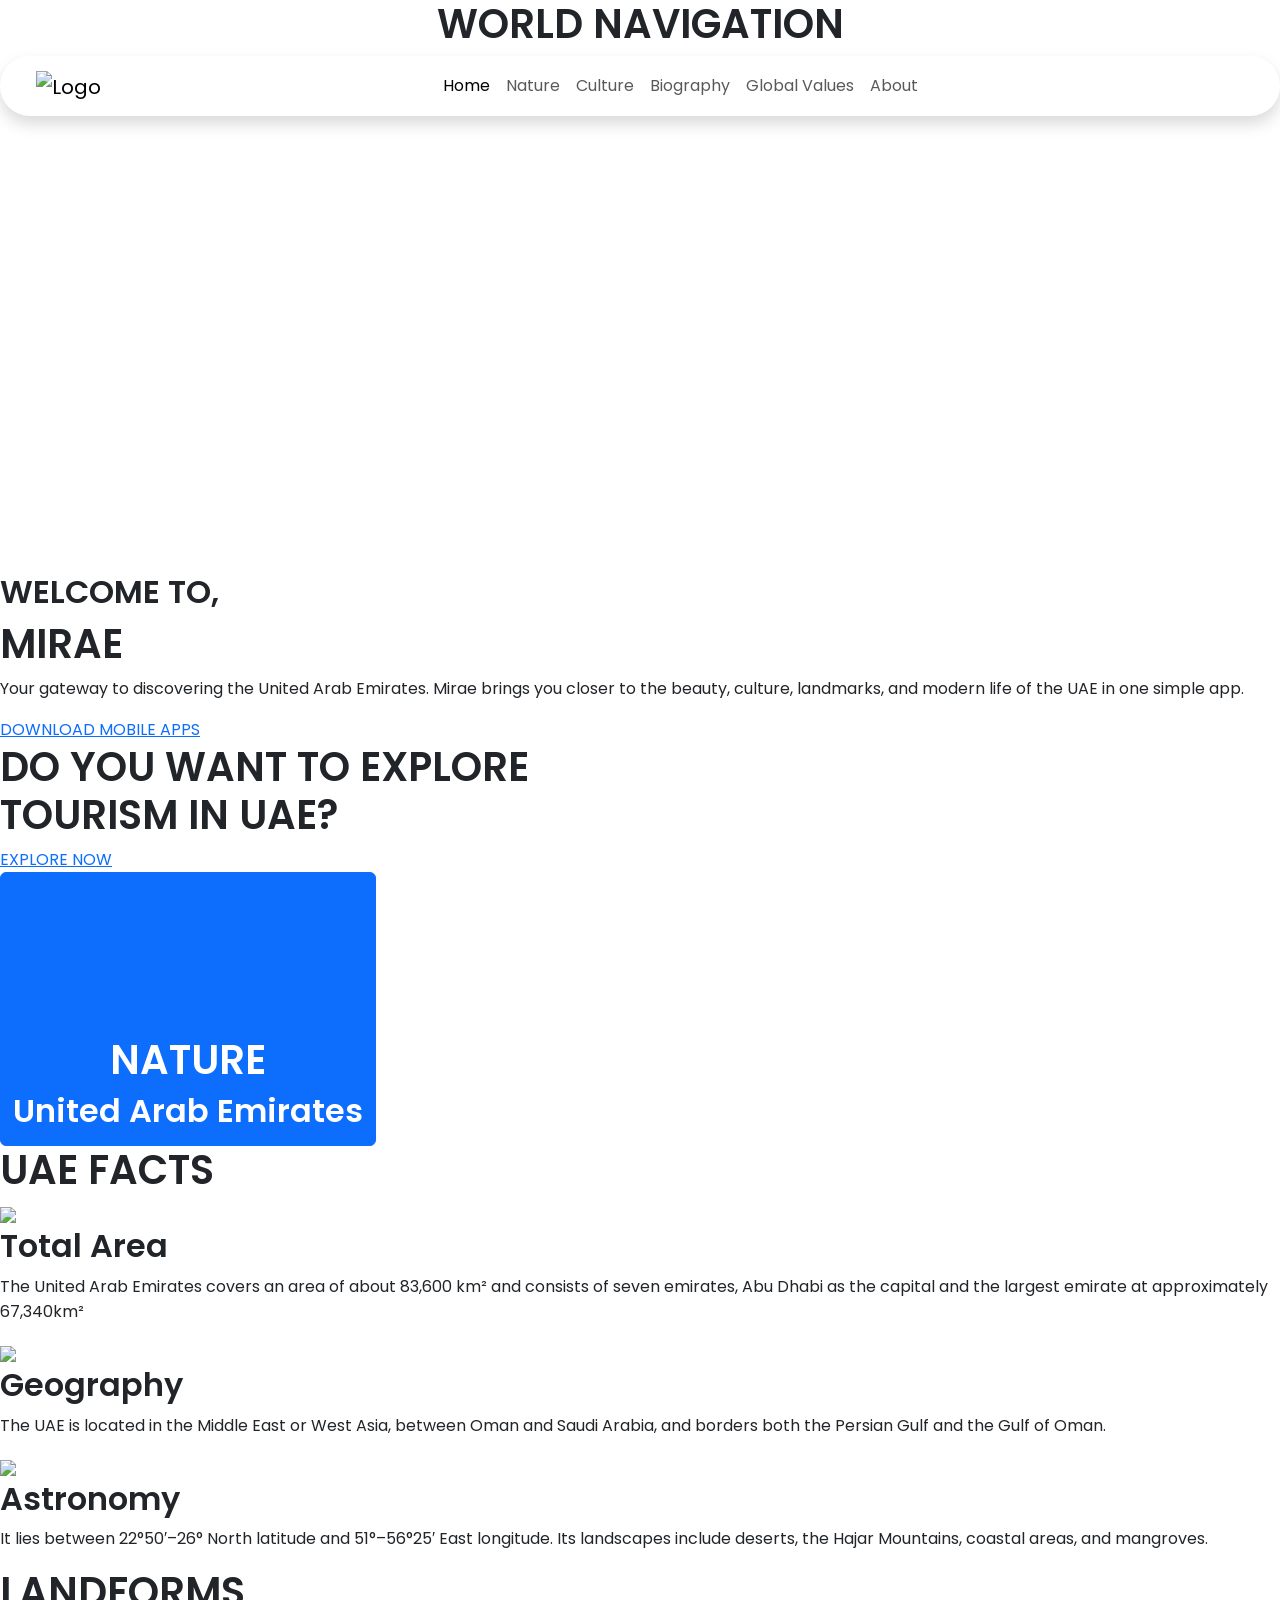
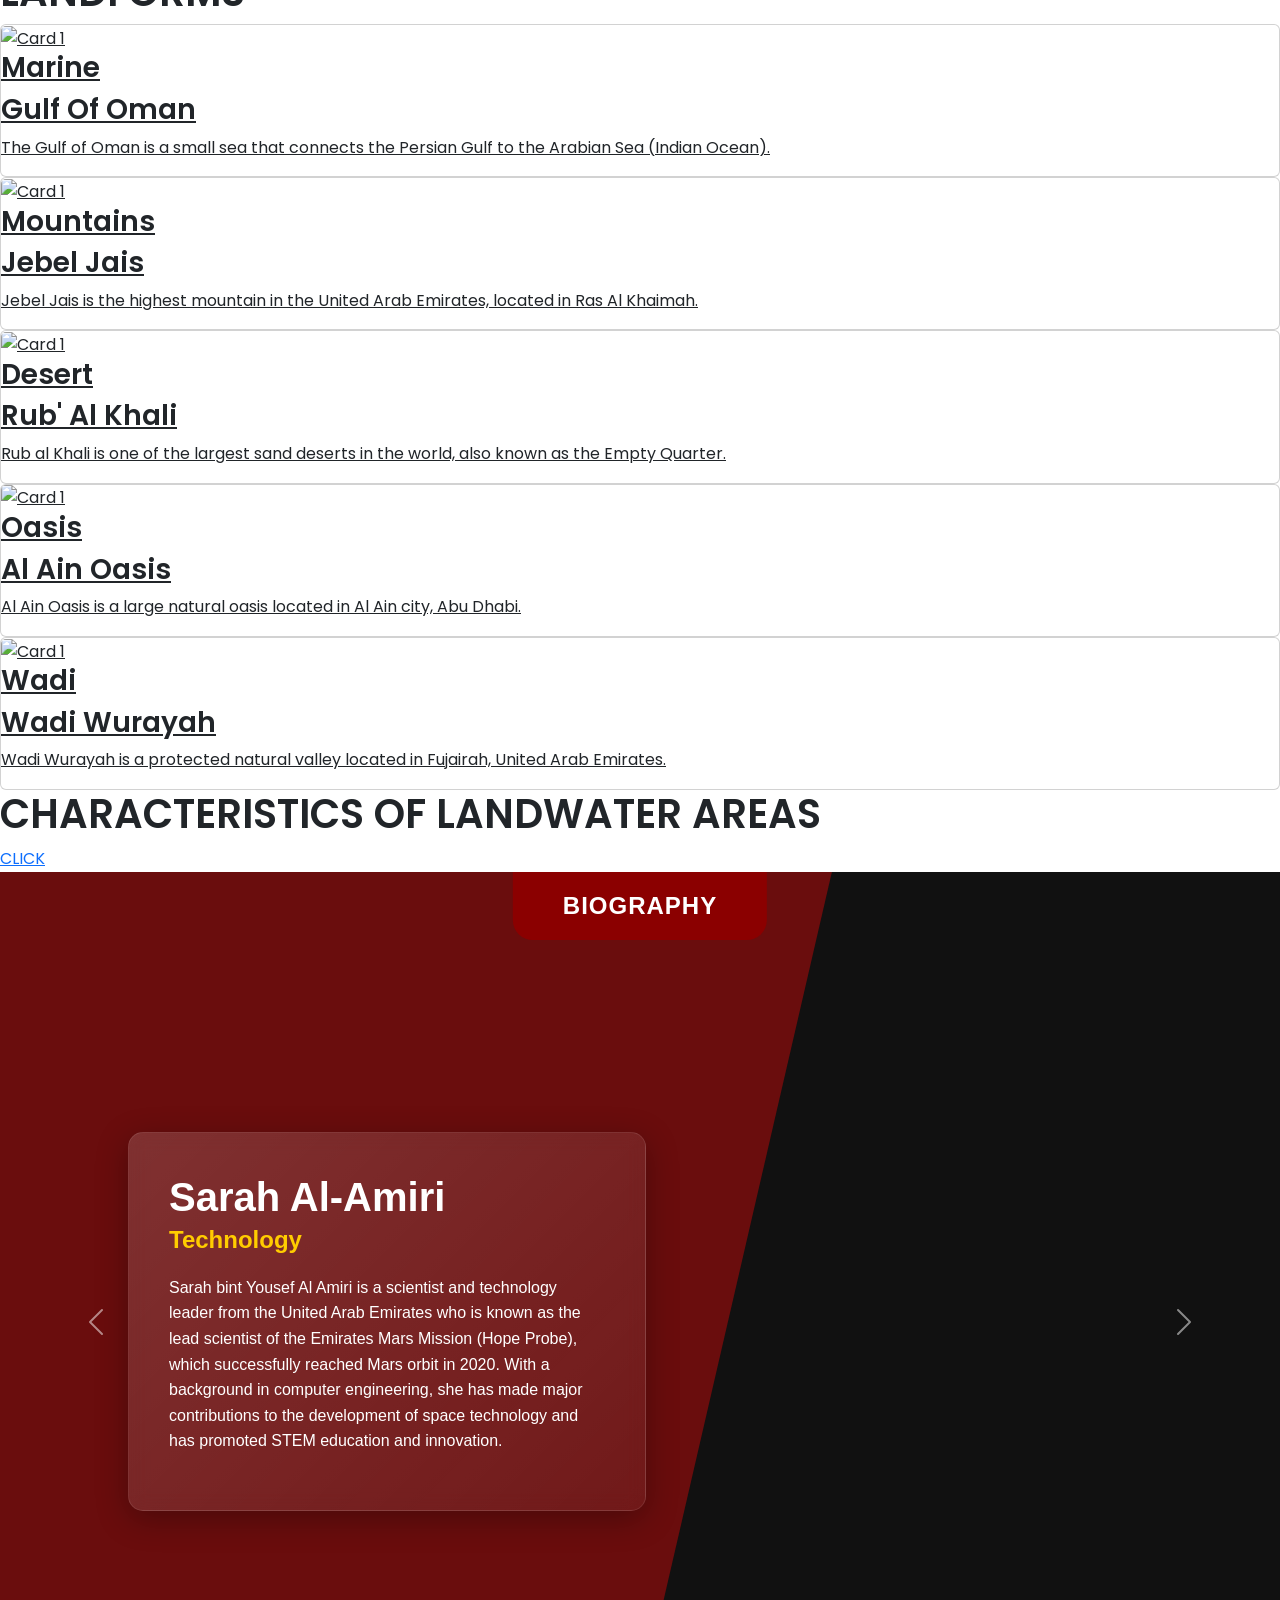
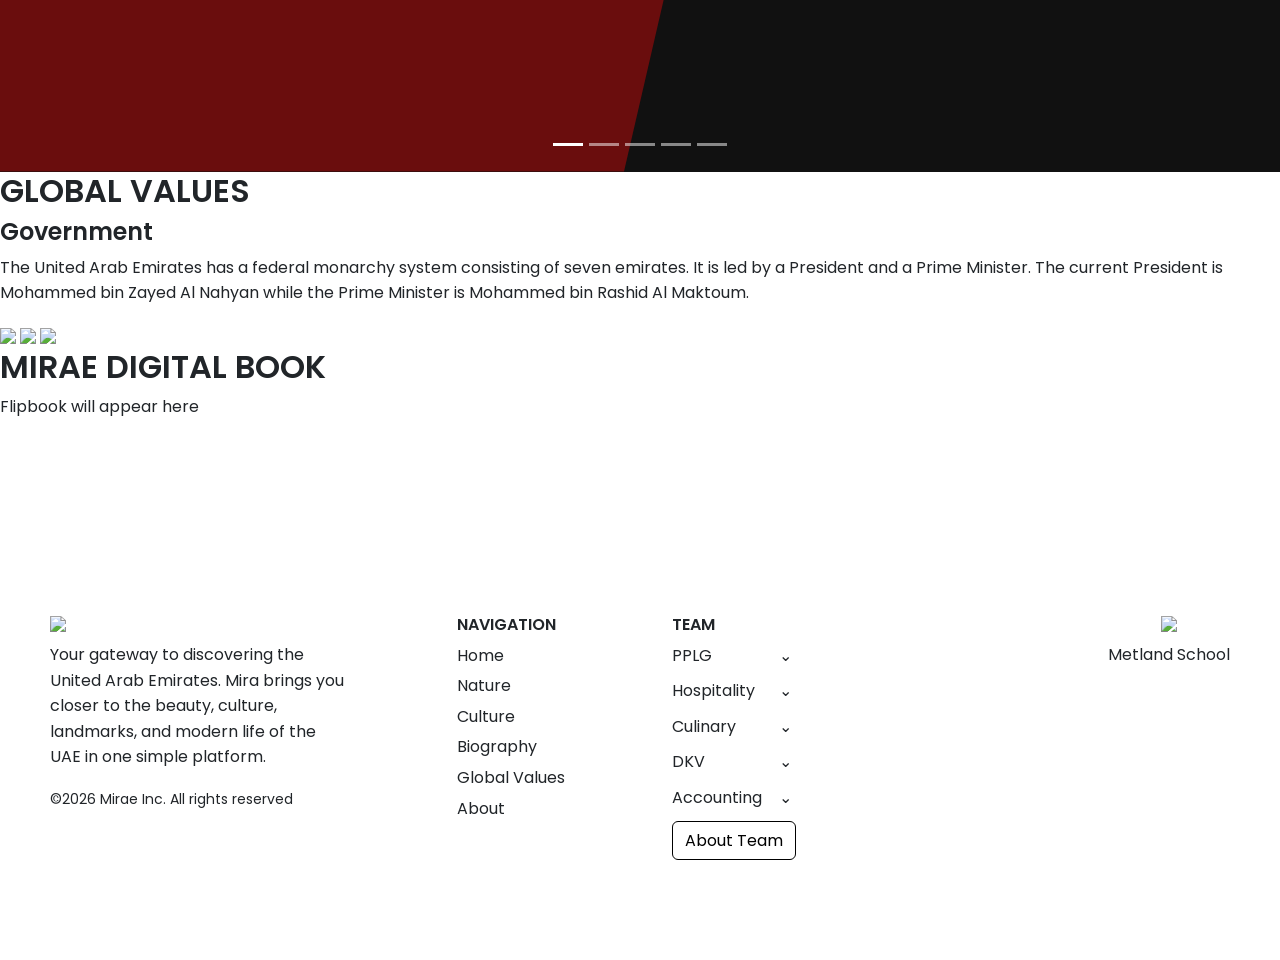
==== index.html @ c362e7eb "First Commit" ====
<!DOCTYPE html>
<html lang="en">

<head>
  <meta charset="UTF-8">
  <title>MIRAE - HOME</title>
  <meta name="viewport" content="width=device-width, initial-scale=1.0">

  <link href="https://cdn.jsdelivr.net/npm/bootstrap@5.3.8/dist/css/bootstrap.min.css" rel="stylesheet">
  <link rel="stylesheet" href="/PROJEKPARWIS/assets/css/style.css">
  <link
    href="https://fonts.googleapis.com/css2?family=Berkshire+Swash&family=Poppins:wght@300;400;500;600;700&display=swap"
    rel="stylesheet">
</head>
<style>
  body {
    font-family: 'Poppins', sans-serif;
    font-weight: 400;
    font-size: 16px;
    line-height: 1.6;
    margin: 0;
    padding: 0;
  }

  h1,
  h2,
  h3,
  h4,
  h5,
  h6 {
    font-weight: 600;
  }

  p {
    font-weight: 400;
  }

  .biography-section {
    width: 100%;
    height: 100vh;
    min-height: 600px;
    position: relative;
    background-color: #111;
    overflow: hidden;
    font-family: sans-serif;
  }

  #bioCarousel,
  .carousel-inner,
  .carousel-item {
    height: 100%;
  }

  .bio-image-wrapper {
    position: absolute;
    top: 0;
    right: 0;
    width: 60%;
    height: 100%;
    z-index: 1;
  }

  .bio-image-wrapper img {
    width: 100%;
    height: 100%;
    object-fit: cover;
    object-position: center;
  }

  .bio-red-bg {
    position: absolute;
    top: 0;
    left: 0;
    width: 65%;
    height: 100%;
    background-color: #6a0d0d;
    clip-path: polygon(0 0, 100% 0, 75% 100%, 0% 100%);
    z-index: 3;
  }

  .bio-title {
    position: absolute;
    top: 0;
    left: 50%;
    transform: translateX(-50%);
    background-color: #8b0000;
    color: white;
    padding: 15px 50px;
    font-size: 1.5rem;
    font-weight: 800;
    border-radius: 0 0 20px 20px;
    z-index: 5;
    letter-spacing: 1px;
  }

  .bio-content {
    position: absolute;
    top: 0;
    left: 0;
    width: 100%;
    height: 100%;
    display: flex;
    align-items: center;
    padding-left: 10%;
    z-index: 3;
  }

  .bio-card {
    background: linear-gradient(135deg, rgba(255, 255, 255, 0.15), rgba(255, 255, 255, 0.05));
    backdrop-filter: blur(10px);
    -webkit-backdrop-filter: blur(10px);
    border: 1px solid rgba(255, 255, 255, 0.1);
    padding: 40px;
    border-radius: 15px;
    width: 45%;
    max-width: 600px;
    color: white;
    box-shadow: 0 8px 32px 0 rgba(0, 0, 0, 0.3);
  }

  .bio-card h2 {
    font-size: 2.5rem;
    font-weight: 700;
    margin-bottom: 5px;
  }

  .bio-card h3 {
    color: #ffcc00;
    font-size: 1.5rem;
    font-weight: 600;
    margin-bottom: 20px;
  }

  .bio-card p {
    font-size: 1rem;
    line-height: 1.6;
  }

  .carousel-control-prev,
  .carousel-control-next,
  .carousel-indicators {
    z-index: 10;
  }

  .bio-content {
    pointer-events: none;
  }

  .bio-card {
    pointer-events: auto;
  }

  html {
    scroll-behavior: smooth;
  }

  .footer {
    background-image: url(/PROJEKPARWIS/assets/images/footer_bg.png);
    padding: 180px 50px 100px 50px;
  }

  .footer .footer-container {
    display: flex;
    gap: 50px;
  }

  /* LEFT */

  .footer .footer-left {
    max-width: 300px;
  }

  .footer .logo {
    width: 140px;
    margin-bottom: 10px;
  }

  /* NAV */

  .footer .footer-nav ul {
    list-style: none;
    padding: 0;
  }

  .footer .footer-nav li {
    margin: 5px 0;
    cursor: pointer;
  }

  /* TEAM */

  .footer .dropdown-box {
    margin-bottom: 10px;
  }

  .footer .dropdown-btn {
    display: flex;
    justify-content: space-between;
    align-items: center;
    padding: 0px 0px;
    border-radius: 5px;
    cursor: pointer;
    width: 120px;
  }

  .footer .dropdown-content {
    display: flex;
    flex-direction: column;
    overflow: hidden;
    max-height: 0;
    transition: max-height 0.4s ease;
  }

  .footer .dropdown-content p {
    font-size: 15px;
    margin: 5px 0;
  }

  /* BUTTON */

  .footer .about-btn {
    border: 1px solid black;
    padding: 6px 12px;
    background: white;
    border-radius: 6px;
  }

  /* SCHOOL */

  .footer .school-logo {
    width: 150px;
    height: auto;
    margin-bottom: 10px;
  }
</style>

<body>
  <!-- Hero section -->
  <section class="hero text-center">
    <h1 href="" class="hero-title">WORLD NAVIGATION</h1>
    <!-- Navbar kapsul -->
    <nav class="navbar navbar-expand-lg rounded-pill shadow px-4 py-2 navbar-bg">
      <div class="container-fluid">
        <a class="navbar-brand" href="/PROJEKPARWIS/landing.html">
          <img src="/PROJEKPARWIS/assets/images/logo mirae.png" alt="Logo" width="80">
        </a>

        <button class="navbar-toggler" type="button" data-bs-toggle="collapse" data-bs-target="#navbarNav"
          aria-controls="navbarNav" aria-expanded="false" aria-label="Toggle navigation">
          <span class="navbar-toggler-icon"></span>
        </button>
        <div class="collapse navbar-collapse justify-content-center" id="navbarNav">
          <ul class="navbar-nav">
            <li class="nav-item"><a class="nav-link active" href="">Home</a></li>
            <li class="nav-item"><a class="nav-link" href="#nature">Nature</a></li>
            <li class="nav-item"><a class="nav-link" href="/PROJEKPARWIS/culture/index.html">Culture</a></li>
            <li class="nav-item"><a class="nav-link" href="#biography">Biography</a></li>
            <li class="nav-item"><a class="nav-link" href="/PROJEKPARWIS/globalvalues/index.html">Global Values</a></li>
            <li class="nav-item"><a class="nav-link" href="/PROJEKPARWIS/about/index.html">About</a></li>
          </ul>
        </div>
      </div>
    </nav>
  </section>

  <section class="map-section">
    <iframe
      src="https://www.google.com/maps/embed?pb=!1m18!1m12!1m3!1d3722691.7050573626!2d51.3065268479622!3d24.331122134869034!2m3!1f0!2f0!3f0!3m2!1i1024!2i768!4f13.1!3m3!1m2!1s0x3e5e48dfb1ab12bd%3A0x33d32f56c0080aa7!2sUni%20Emirat%20Arab!5e0!3m2!1sid!2sid!4v1770910460353!5m2!1sid!2sid"
      width="600" height="450" style="border:0;" allowfullscreen="" loading="lazy"
      referrerpolicy="no-referrer-when-downgrade"></iframe>

    <div class="map-text">
      <h2>WELCOME TO,</h2>
      <h1>MIRAE</h1>
      <p>Your gateway to discovering the United Arab Emirates. Mirae brings you closer to the beauty, culture,
        landmarks, and modern life of the UAE in one simple app.</p>
      <a href="">DOWNLOAD MOBILE APPS</a>
    </div>
  </section>

  <section class="explore-section">
    <div class="explore-content">
      <h1>
        DO YOU WANT TO EXPLORE <br>
        TOURISM IN UAE?
      </h1>
    </div>

    <a class="explore-btn" href="/PROJEKPARWIS/tourism/index.html">EXPLORE NOW</a>
  </section>

  <section class="nature-btn" id="nature">
    <a href="" class="btn btn-primary hero-btn">
      <video autoplay muted loop playsinline class="nature-video">
        <source src="/PROJEKPARWIS/assets/images/nature bg video.mp4" type="video/mp4">
      </video>
      <div class="nature-text-content">
        <h1>NATURE</h1>
        <h2>United Arab Emirates</h2>
      </div>
    </a>

    <h1 class="hero-title">UAE FACTS</h1>

    <div class="card-info-container">
      <div class="card-info">
        <div class="icon1">
          <img src="/PROJEKPARWIS/assets/images/geography icon.svg">
        </div>
        <h2>Total Area</h2>
        <div class="line"></div>
        <p>
          The United Arab Emirates covers an area of about 83,600 km² and consists of seven emirates, Abu Dhabi as the
          capital and the largest emirate at approximately 67,340km²
        </p>
      </div>

      <div class="card-info">
        <div class="icon">
          <img src="/PROJEKPARWIS/assets/images/navigation icon.svg">
        </div>
        <h2>Geography</h2>
        <div class="line"></div>
        <p>
          The UAE is located in the Middle East or West Asia, between Oman and Saudi Arabia, and borders both the
          Persian Gulf and the Gulf of Oman.
        </p>
      </div>

      <div class="card-info">
        <div class="icon">
          <img src="/PROJEKPARWIS/assets/images/navigation icon.svg">
        </div>
        <h2>Astronomy</h2>
        <div class="line"></div>
        <p>
          It lies between 22°50′–26° North latitude and 51°–56°25′ East longitude. Its landscapes include deserts, the
          Hajar Mountains, coastal areas, and mangroves.
        </p>
      </div>
    </div>
    </div>

  </section>

  <section class="card-grid">
    <h1 class="hero-title">LANDFORMS</h1>
    <a href="#" class="card">
      <div class="card-inner">
        <img src="/PROJEKPARWIS/assets/images/marine uae.jpeg" alt="Card 1" class="card-img">
      </div>
      <div class="card-caption">
        <h3>Marine</h3>
      </div>
      <div class="card-overlay">
        <h3>Gulf Of Oman</h3>
        <p>The Gulf of Oman is a small sea that connects the Persian Gulf to the Arabian Sea (Indian Ocean).</p>
      </div>
    </a>

    <a href="#" class="card">
      <div class="card-inner">
        <img src="/PROJEKPARWIS/assets/images/mountains uae.jpeg" alt="Card 1" class="card-img">
      </div>
      <div class="card-caption">
        <h3>Mountains</h3>
      </div>
      <div class="card-overlay">
        <h3>Jebel Jais</h3>
        <p>Jebel Jais is the highest mountain in the United Arab Emirates, located in Ras Al Khaimah.</p>
      </div>
    </a>

    <a href="#" class="card">
      <div class="card-inner">
        <img src="/PROJEKPARWIS/assets/images/desert uae.jpeg" alt="Card 1" class="card-img">
      </div>
      <div class="card-caption">
        <h3>Desert</h3>
      </div>
      <div class="card-overlay">
        <h3>Rub' Al Khali</h3>
        <p>Rub al Khali is one of the largest sand deserts in the world, also known as the Empty Quarter. </p>
      </div>
    </a>

    <a href="#" class="card">
      <div class="card-inner">
        <img src="/PROJEKPARWIS/assets/images/oasis uae.jpeg" alt="Card 1" class="card-img">
      </div>
      <div class="card-caption">
        <h3>Oasis</h3>
      </div>
      <div class="card-overlay">
        <h3>Al Ain Oasis</h3>
        <p>Al Ain Oasis is a large natural oasis located in Al Ain city, Abu Dhabi.</p>
      </div>
    </a>

    <a href="#" class="card">
      <div class="card-inner">
        <img src="/PROJEKPARWIS/assets/images/wadi uae.jpeg" alt="Card 1" class="card-img">
      </div>
      <div class="card-caption">
        <h3>Wadi</h3>
      </div>
      <div class="card-overlay">
        <h3>Wadi Wurayah</h3>
        <p>Wadi Wurayah is a protected natural valley located in Fujairah, United Arab Emirates. </p>
      </div>
    </a>
    </div>
  </section>

  <section class="landwater-section">
    <div class="landwater-container">
      <h1 class="landwater-title">CHARACTERISTICS OF LANDWATER AREAS</h1>
    </div>
  </section>
  <!-- CULTURE -->

  <section class="culture-home">
    <div class="culture-overlay">
      <div class="culture-content">
        <a href="/PROJEKPARWIS/culture/index.html" class="culture-btn">CLICK</a>
      </div>
    </div>
  </section>

  <section class="biography-section" id="biography">
    <div id="bioCarousel" class="carousel slide" data-bs-ride="carousel">
      <div class="carousel-indicators">
        <button type="button" data-bs-target="#bioCarousel" data-bs-slide-to="0" class="active"></button>
        <button type="button" data-bs-target="#bioCarousel" data-bs-slide-to="1"></button>
        <button type="button" data-bs-target="#bioCarousel" data-bs-slide-to="2"></button>
        <button type="button" data-bs-target="#bioCarousel" data-bs-slide-to="3"></button>
        <button type="button" data-bs-target="#bioCarousel" data-bs-slide-to="4"></button>
      </div>

      <div class="carousel-inner">
        <div class="carousel-item active">
          <div class="bio-image-wrapper">
            <img src="/PROJEKPARWIS/assets/images/sarah.png" alt="Sarah Al-Amiri">
          </div>
          <div class="bio-red-bg"></div>
          <div class="bio-title">BIOGRAPHY</div>
          <div class="bio-content">
            <div class="bio-card">
              <h2>Sarah Al-Amiri</h2>
              <h3>Technology</h3>
              <p>Sarah bint Yousef Al Amiri is a scientist and technology leader from the United Arab Emirates who is
                known as the lead scientist of the Emirates Mars Mission (Hope Probe), which successfully reached Mars
                orbit in 2020. With a background in computer engineering, she has made major contributions to the
                development of space technology and has promoted STEM education and innovation.</p>
            </div>
          </div>
        </div>

        <div class="carousel-item">
          <div class="bio-image-wrapper">
            <img src="/PROJEKPARWIS/assets/images/habtoor.png" alt="Khalaf Ahmad Al-Habtoor">
          </div>
          <div class="bio-red-bg"></div>
          <div class="bio-title">BIOGRAPHY</div>
          <div class="bio-content">
            <div class="bio-card">
              <h2>Mohammed bin Rashid</h2>
              <h3>Hospitality</h3>
              <p>Sheikh Mohammed bin Rashid Al Maktoum is the Vice President and Prime Minister of the United Arab
                Emirates and the ruler of Dubai. He is known for transforming Dubai into a global city and economic hub.
              </p>
            </div>
          </div>
        </div>

        <div class="carousel-item">
          <div class="bio-image-wrapper">
            <img src="/PROJEKPARWIS/assets/images/atiq.png" alt="Khulood Atiq">
          </div>
          <div class="bio-red-bg"></div>
          <div class="bio-title">BIOGRAPHY</div>
          <div class="bio-content">
            <div class="bio-card">
              <h2>Khulood Atiq</h2>
              <h3>Culinary</h3>
              <p>Khulood Atiq is a prominent figure in the United Arab Emirates, known for her contributions to various
                fields and her active involvement in initiatives related to culture, sports, and humanitarian efforts.
              </p>
            </div>
          </div>
        </div>

        <div class="carousel-item">
          <div class="bio-image-wrapper">
            <img src="/PROJEKPARWIS/assets/images/ashwaq.png" alt="Ashwaq Abdulla">
          </div>
          <div class="bio-red-bg"></div>
          <div class="bio-title">BIOGRAPHY</div>
          <div class="bio-content">
            <div class="bio-card">
              <h2>Ashwaq Abdulla</h2>
              <h3>Visual Artist</h3>
              <p>Ashwaq Abdulla is a talented designer and artist from the United Arab Emirates, known for her
                innovative work in the field of design and visual arts. She has contributed significantly to the
                cultural landscape of the UAE through her creative projects and initiatives.</p>
            </div>
          </div>

          <div class="carousel-item">
            <div class="bio-image-wrapper">
              <img src="/PROJEKPARWIS/assets/images/majid.png" alt="Majid Al-Futtaim">
            </div>
            <div class="bio-red-bg"></div>
            <div class="bio-title">BIOGRAPHY</div>
            <div class="bio-content">
              <div class="bio-card">
                <h2>Majid Al-Futtaim</h2>
                <h3>Accounting</h3>
                <p>The Pioneer of Modern Lifestyle Until his passing in 2021, Majid Al Futtaim was perhaps the most
                  private yet influential figure in the region. He didn't just build malls, he invented the concept of
                  "retail-tainment" in the Middle East. Unlike Alabbar, Al Futtaim stayed out of the spotlight, but his
                  presence is felt in every cinema (VOX), every supermarket, and every luxury mall across the continent.
                </p>
              </div>
            </div>
          </div>
        </div>


        <button class="carousel-control-prev" type="button" data-bs-target="#bioCarousel" data-bs-slide="prev">
          <span class="carousel-control-prev-icon"></span>
        </button>
        <button class="carousel-control-next" type="button" data-bs-target="#bioCarousel" data-bs-slide="next">
          <span class="carousel-control-next-icon"></span>
        </button>
      </div>
  </section>

  <!-- GLOBAL VALUES -->

  <section class="global-home">

    <div class="global-content">

      <div class="global-text">
        <h2>GLOBAL VALUES</h2>
        <h4>Government</h4>

        <p>
          The United Arab Emirates has a federal monarchy system consisting
          of seven emirates. It is led by a President and a Prime Minister.
          The current President is Mohammed bin Zayed Al Nahyan while the
          Prime Minister is Mohammed bin Rashid Al Maktoum.
        </p>
      </div>

      <div class="global-gallery">

        <img src="/PROJEKPARWIS/assets/images/government hall.jpg">
        <img src="/PROJEKPARWIS/assets/images/uae flag.jpg">
        <img src="/PROJEKPARWIS/assets/images/arabic document.jpg">

      </div>

    </div>

  </section>


  <!-- FLIPBOOK -->

  <section class="flipbook-section">

    <h2 class="flipbook-title">MIRAE DIGITAL BOOK</h2>

    <div class="flipbook-container">

      <!-- TEMPAT TARUH FLIPBOOK -->
      <div class="flipbook-placeholder">
        <p>Flipbook will appear here</p>
      </div>

    </div>

  </section>


  <!-- FOOTER -->

  <footer class="footer container-fluid">
    <div class="footer-container d-flex justify-content-between flex-wrap">

      <!-- LEFT -->
      <div class="footer-left">
        <img src="/PROJEKPARWIS/assets/images/logo mirae.png" class="logo">

        <p>
          Your gateway to discovering the United Arab Emirates.
          Mira brings you closer to the beauty, culture, landmarks,
          and modern life of the UAE in one simple platform.
        </p>

        <small>©2026 Mirae Inc. All rights reserved</small>
      </div>


      <!-- NAVIGATION -->
      <div class="footer-nav">
        <h6>NAVIGATION</h6>

        <ul>
          <li>Home</li>
          <li>Nature</li>
          <li>Culture</li>
          <li>Biography</li>
          <li>Global Values</li>
          <li>About</li>
        </ul>
      </div>


      <!-- TEAM -->
      <div class="footer-team">
        <h6>TEAM</h6>

        <div class="dropdown-box">
          <div class="dropdown-btn">
            PPLG
            <span>⌄</span>
          </div>
          <div class="dropdown-content">
            <p>
              R. Wan Fikri Cahyadi <br>
              Ghani Bahrut Tamam <br>
              Darren Raisya Iqbal <br>
              Leon Manuel Nadeak <br>
              Rizki Josuwa Hutabarat <br>
              Fransisco Valentino <br>
              Patur Marcelio Limbong <br>
            </p>
          </div>
        </div>

        <div class="dropdown-box">
          <div class="dropdown-btn">
            Hospitality
            <span>⌄</span>
          </div>
          <div class="dropdown-content">
            <p>
              Syafiq Istahal Rakani <br>
              Daren Leonel Vidi Putra <br>
              Darren Raisya Iqbal <br>
              Tasha Qeyzhia Pahlevi <br>
              Shafwan Fikti Arya Andhanni <br>
              Naomi Sachiko <br>
            </p>
          </div>
        </div>

        <div class="dropdown-box">
          <div class="dropdown-btn">
            Culinary
            <span>⌄</span>
          </div>
          <div class="dropdown-content">
            <p>
              Calya Callysta Sakhi <br>
              Andika Nirvana <br>
              Anelca Indriyani Fanka <br>
              Rizqi Abdulah Rahakbau <br>
              Kirana Azzifa Neirama <br>
              Livya Nathania Deborah <br>
              Afiya Khansa <br>
              Brian Natamaro Batubara <br>
            </p>
          </div>
        </div>

        <div class="dropdown-box">
          <div class="dropdown-btn">
            DKV
            <span>⌄</span>
          </div>
          <div class="dropdown-content">
            <p>
              Syifa Naomi Sutisna <br>
              Kanyasista Dharmmestika Fawwaz Yudianto <br>
              Farah Fakhira <br>
              Tsabita Azahwa <br>
              Kaysan Faris <br>
              Radix Adelio <br>
            </p>
          </div>
        </div>

        <div class="dropdown-box">
          <div class="dropdown-btn">
            Accounting
            <span>⌄</span>
          </div>
          <div class="dropdown-content">
            <p>
              Jen Nie Leviani <br>
              Rahma Khoerunnisa <br>
              Ainun Nissa <br>
              Zharifah Lexandrya Alwynoputri <br>
              Avisha Heni Zerlyana <br>
            </p>
          </div>
        </div>

        <button class="about-btn">
          About Team
        </button>

      </div>


      <!-- SCHOOL -->
      <div class="footer-school text-center">
        <img src="/PROJEKPARWIS/assets/images/logo ms.png" class="school-logo">
        <p>Metland School</p>
      </div>
    </div>
  </footer>


  <script src="https://cdn.jsdelivr.net/npm/bootstrap@5.3.8/dist/js/bootstrap.bundle.min.js"></script>
</body>

</html>
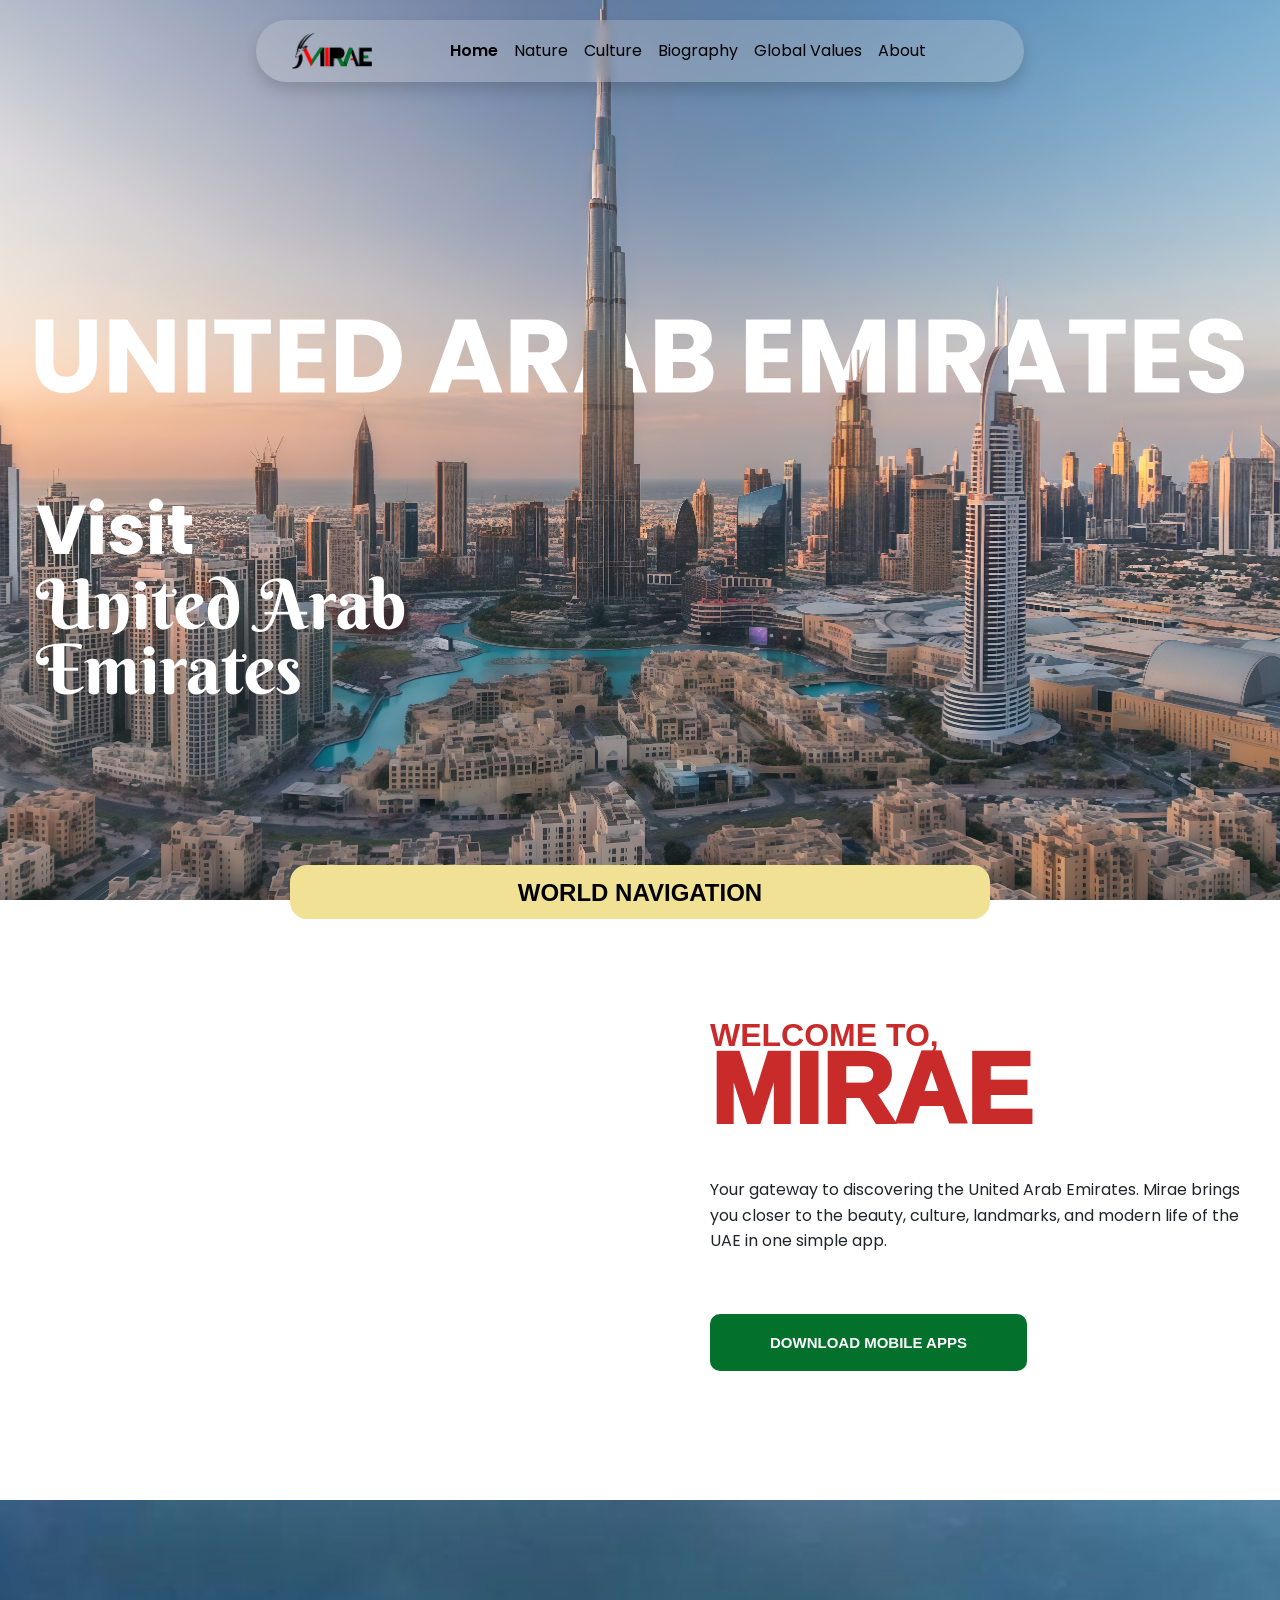
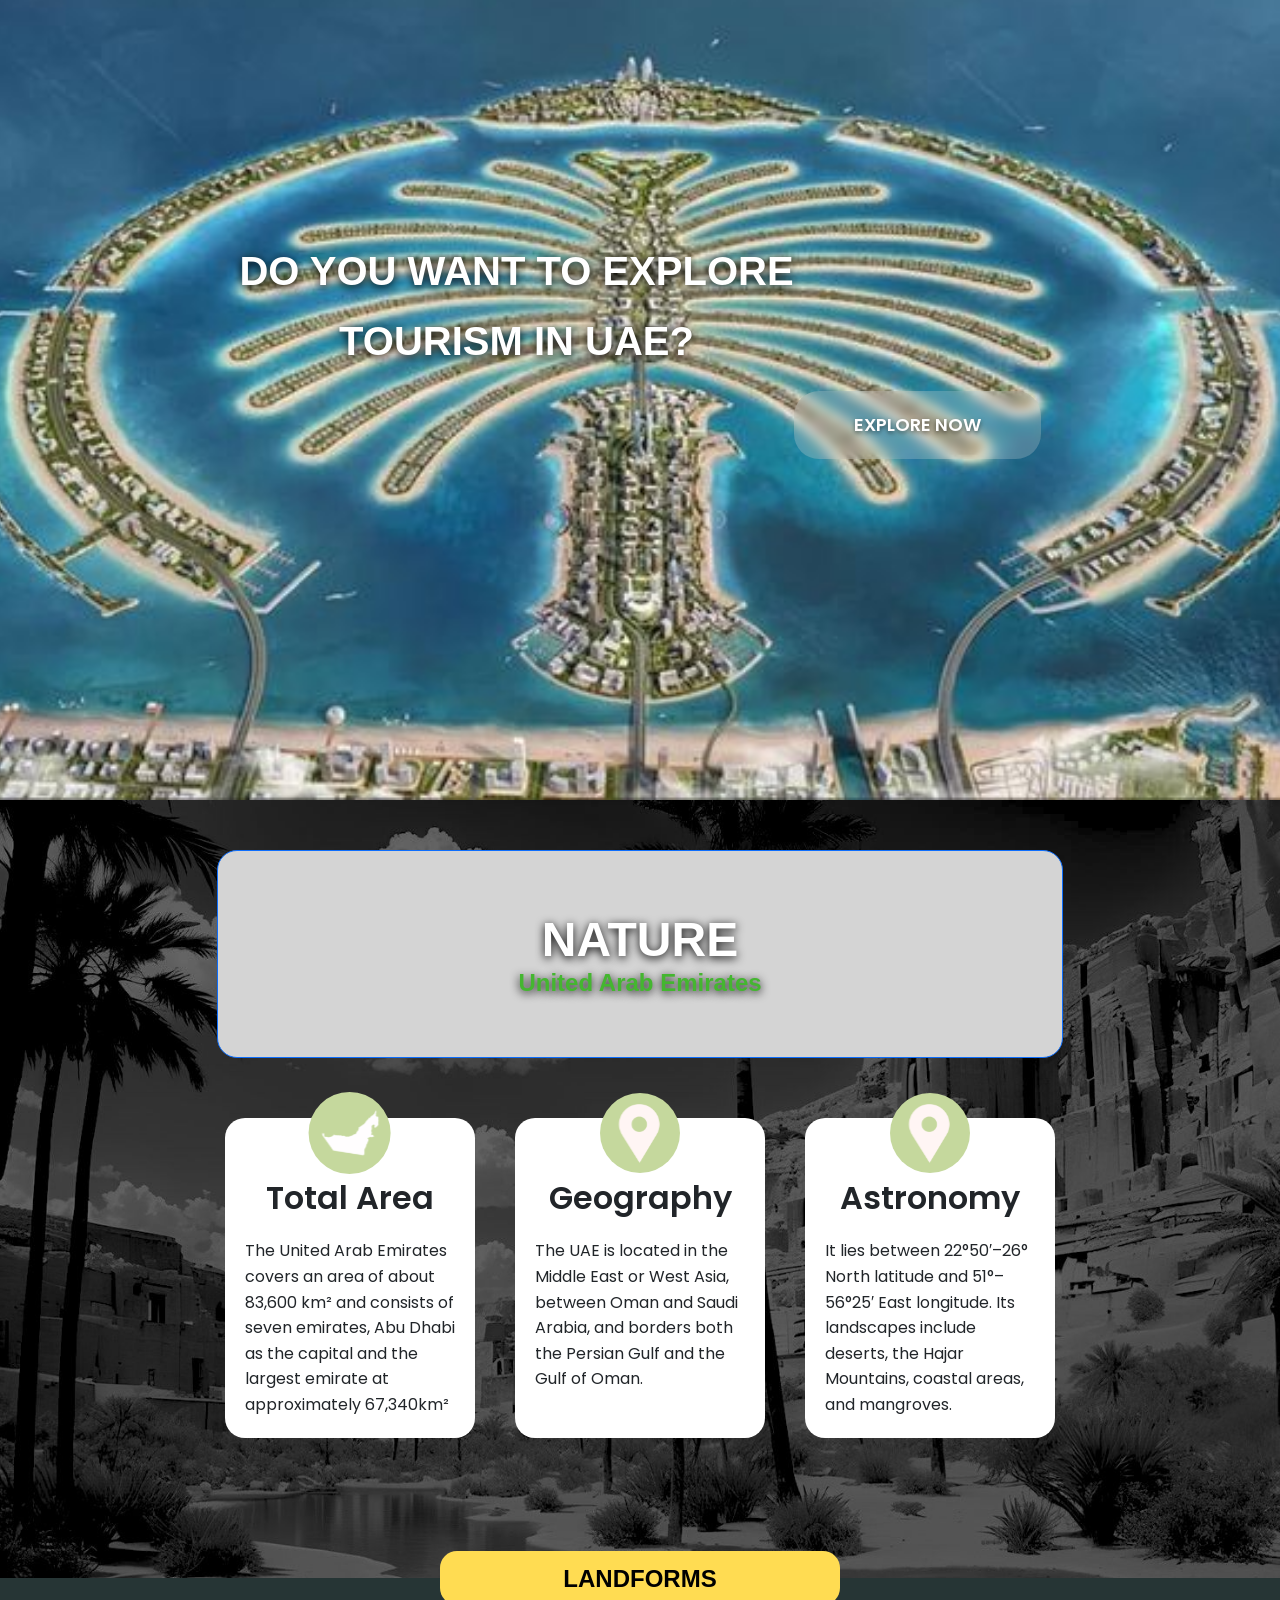
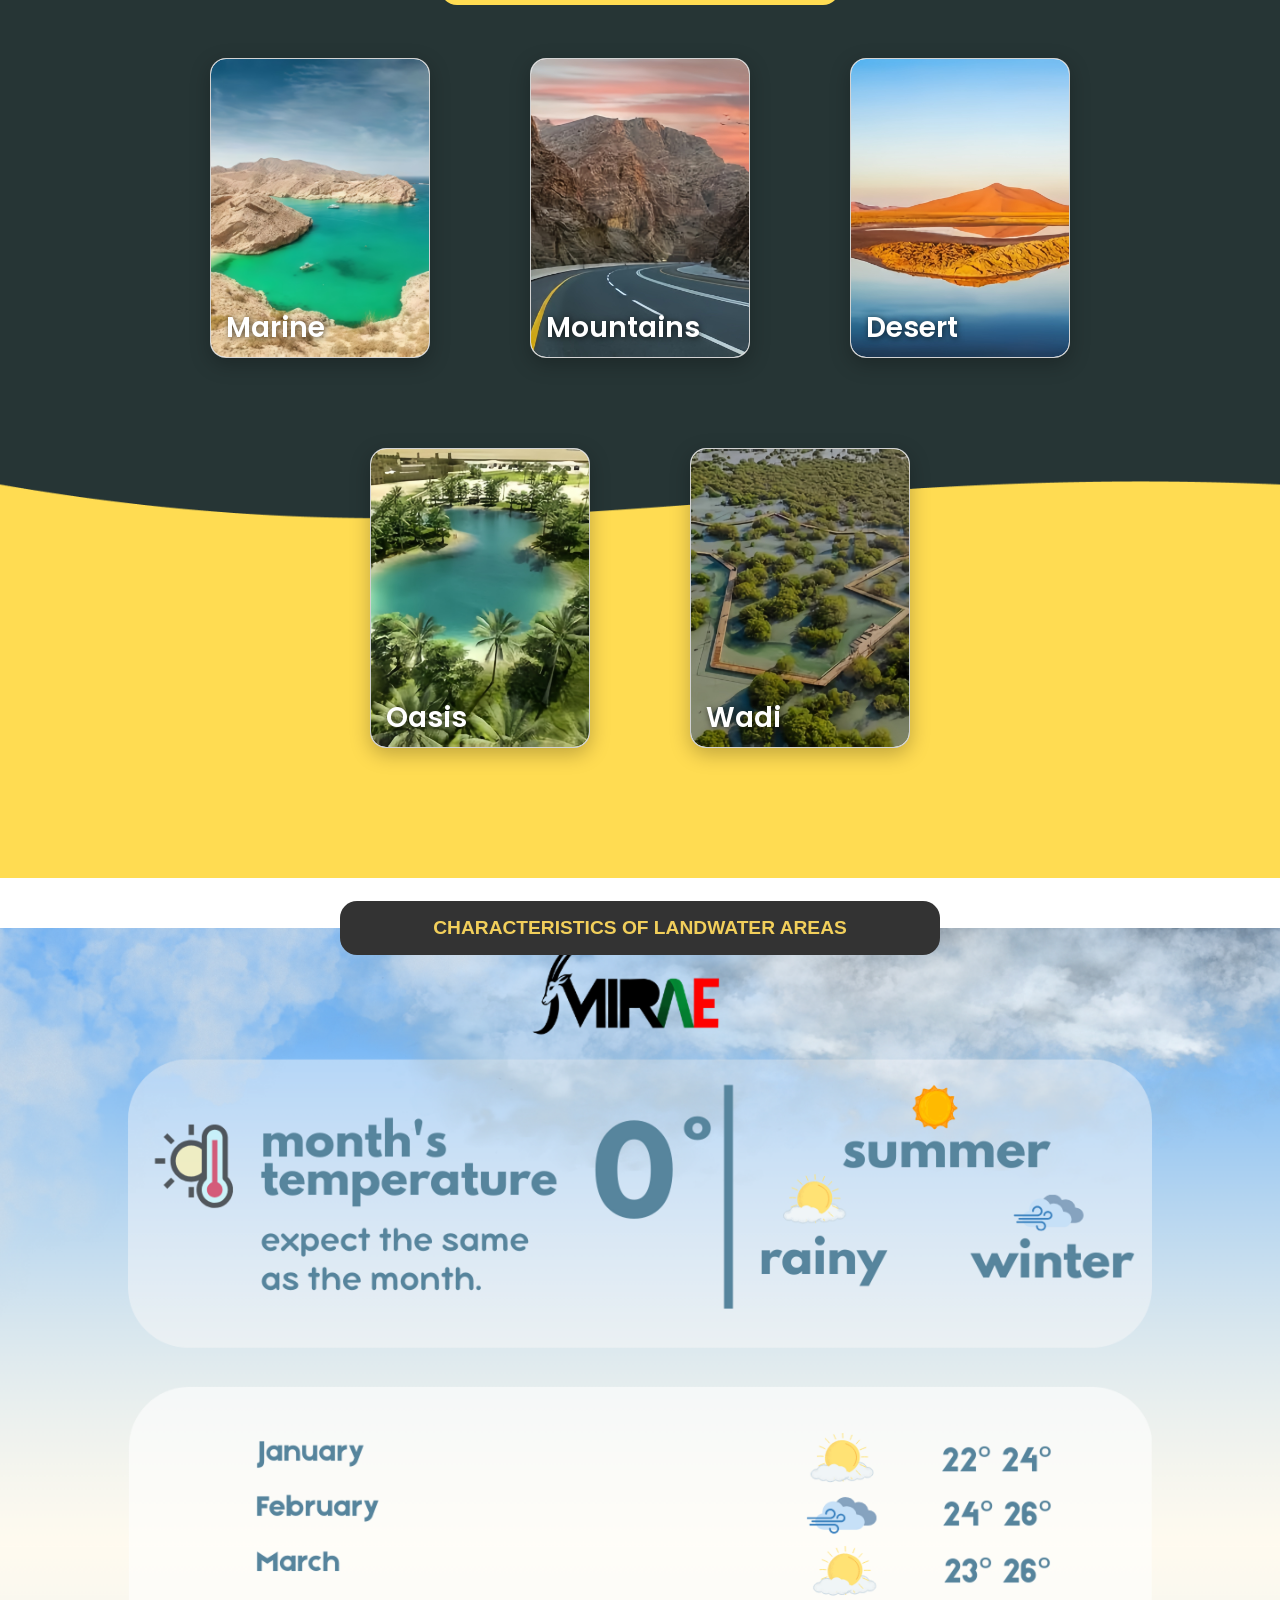
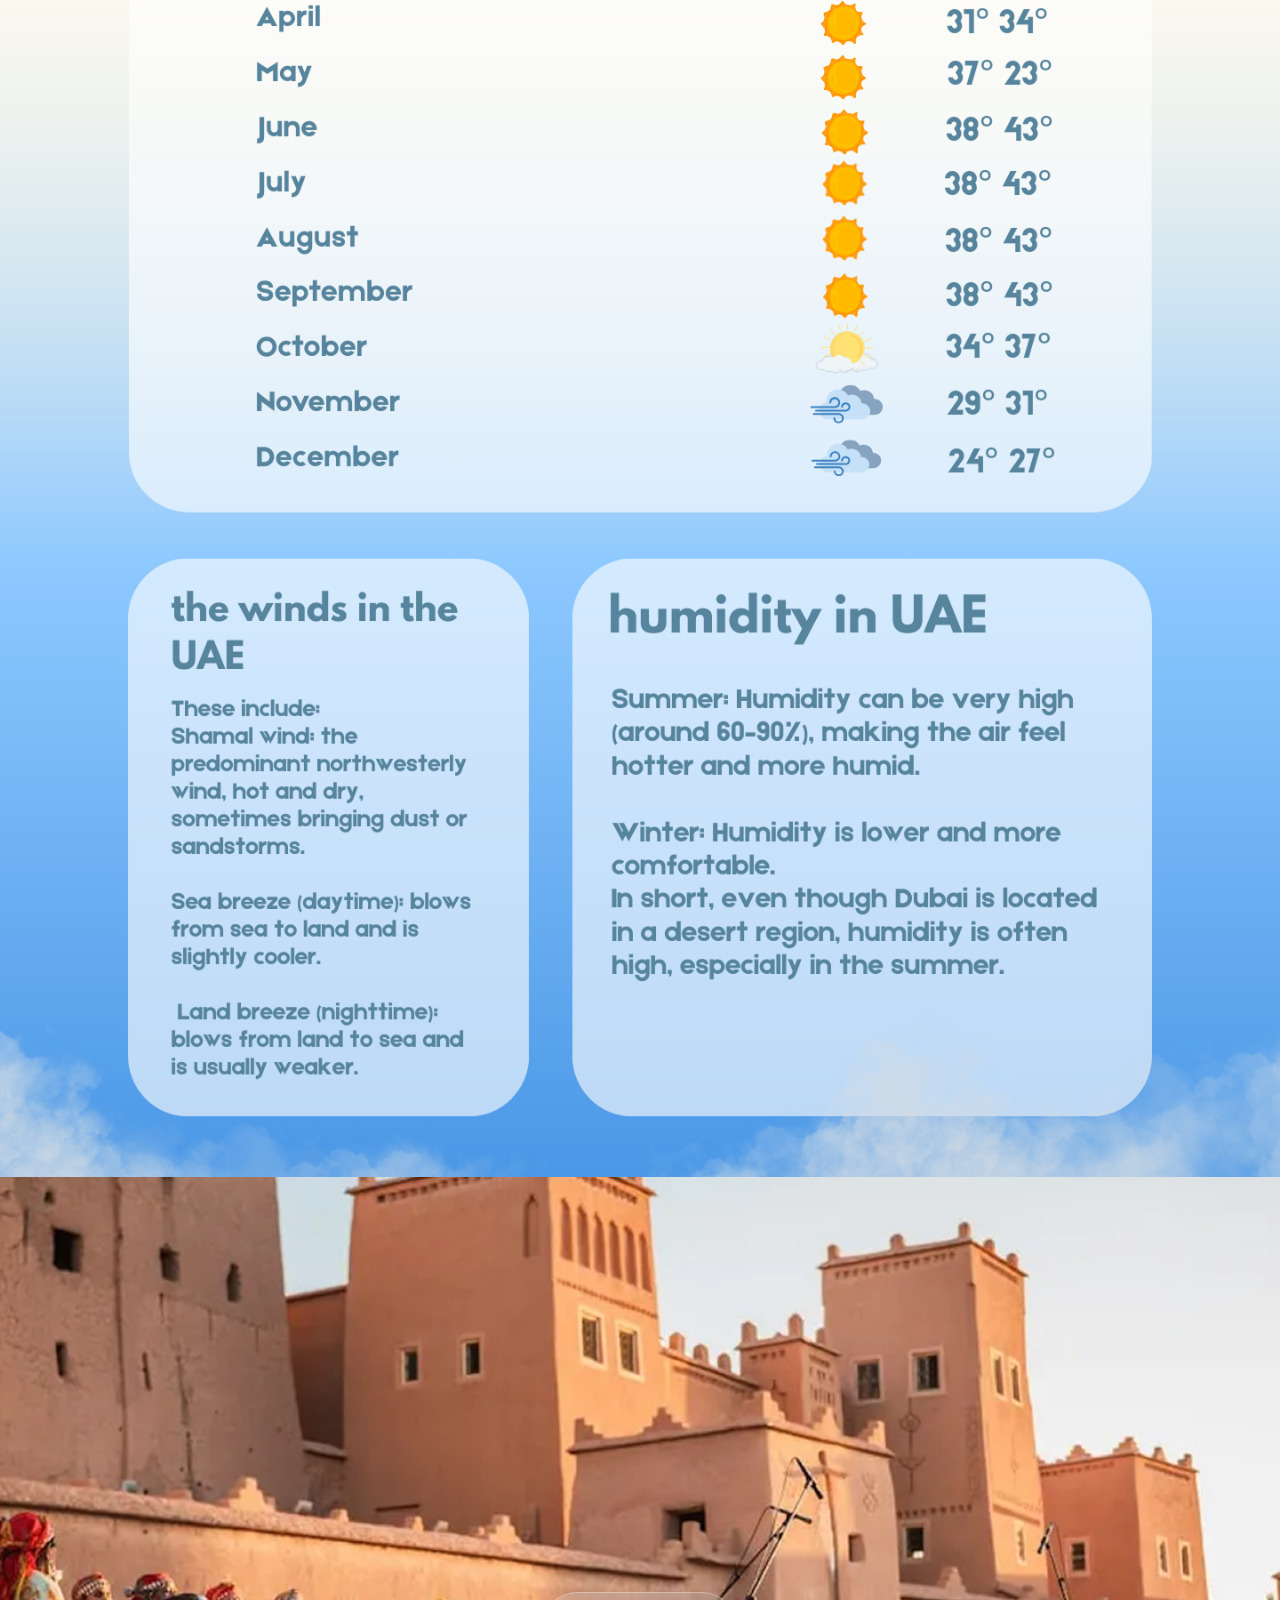
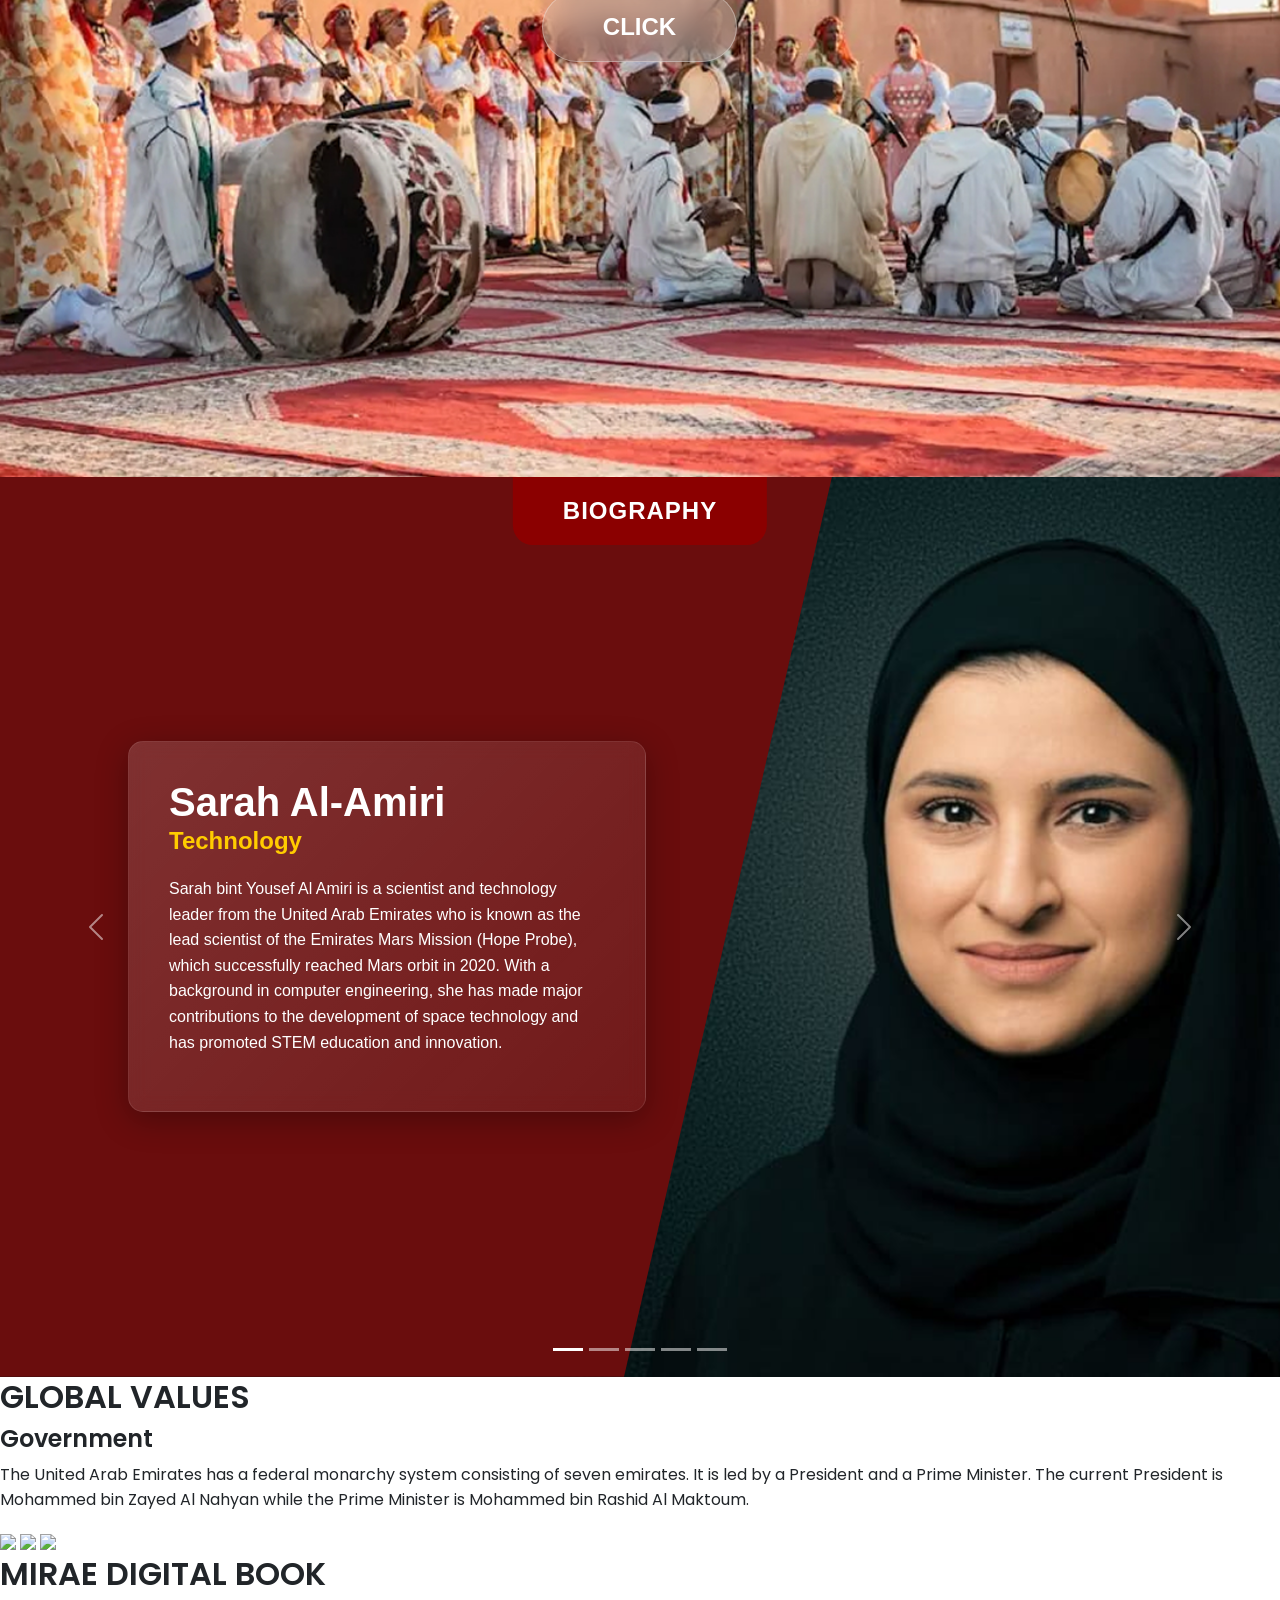
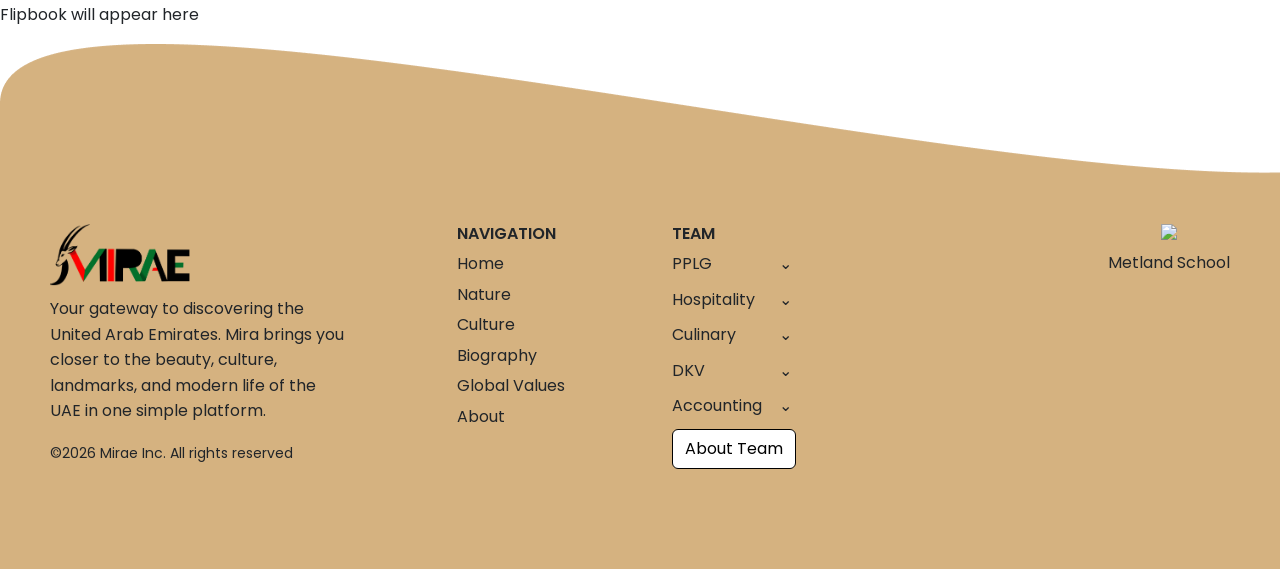
==== commit ca340628: "First Commit After Fixing" ====
--- a/index.html
+++ b/index.html
@@ -7,7 +7,7 @@
   <meta name="viewport" content="width=device-width, initial-scale=1.0">
 
   <link href="https://cdn.jsdelivr.net/npm/bootstrap@5.3.8/dist/css/bootstrap.min.css" rel="stylesheet">
-  <link rel="stylesheet" href="/PROJEKPARWIS/assets/css/style.css">
+  <link rel="stylesheet" href="/assets/css/style.css">
   <link
     href="https://fonts.googleapis.com/css2?family=Berkshire+Swash&family=Poppins:wght@300;400;500;600;700&display=swap"
     rel="stylesheet">
@@ -155,7 +155,7 @@
   }
 
   .footer {
-    background-image: url(/PROJEKPARWIS/assets/images/footer_bg.png);
+    background-image: url(/assets/images/footer_bg.png);
     padding: 180px 50px 100px 50px;
   }
 
@@ -241,8 +241,8 @@
     <!-- Navbar kapsul -->
     <nav class="navbar navbar-expand-lg rounded-pill shadow px-4 py-2 navbar-bg">
       <div class="container-fluid">
-        <a class="navbar-brand" href="/PROJEKPARWIS/landing.html">
-          <img src="/PROJEKPARWIS/assets/images/logo mirae.png" alt="Logo" width="80">
+        <a class="navbar-brand" href="/landing.html">
+          <img src="/assets/images/logo mirae.png" alt="Logo" width="80">
         </a>
 
         <button class="navbar-toggler" type="button" data-bs-toggle="collapse" data-bs-target="#navbarNav"
@@ -253,10 +253,10 @@
           <ul class="navbar-nav">
             <li class="nav-item"><a class="nav-link active" href="">Home</a></li>
             <li class="nav-item"><a class="nav-link" href="#nature">Nature</a></li>
-            <li class="nav-item"><a class="nav-link" href="/PROJEKPARWIS/culture/index.html">Culture</a></li>
+            <li class="nav-item"><a class="nav-link" href="/culture/index.html">Culture</a></li>
             <li class="nav-item"><a class="nav-link" href="#biography">Biography</a></li>
-            <li class="nav-item"><a class="nav-link" href="/PROJEKPARWIS/globalvalues/index.html">Global Values</a></li>
-            <li class="nav-item"><a class="nav-link" href="/PROJEKPARWIS/about/index.html">About</a></li>
+            <li class="nav-item"><a class="nav-link" href="/globalvalues/index.html">Global Values</a></li>
+            <li class="nav-item"><a class="nav-link" href="/about/index.html">About</a></li>
           </ul>
         </div>
       </div>
@@ -286,13 +286,13 @@
       </h1>
     </div>
 
-    <a class="explore-btn" href="/PROJEKPARWIS/tourism/index.html">EXPLORE NOW</a>
+    <a class="explore-btn" href="/tourism/index.html">EXPLORE NOW</a>
   </section>
 
   <section class="nature-btn" id="nature">
     <a href="" class="btn btn-primary hero-btn">
       <video autoplay muted loop playsinline class="nature-video">
-        <source src="/PROJEKPARWIS/assets/images/nature bg video.mp4" type="video/mp4">
+        <source src="/assets/images/nature bg video.mp4" type="video/mp4">
       </video>
       <div class="nature-text-content">
         <h1>NATURE</h1>
@@ -305,7 +305,7 @@
     <div class="card-info-container">
       <div class="card-info">
         <div class="icon1">
-          <img src="/PROJEKPARWIS/assets/images/geography icon.svg">
+          <img src="/assets/images/geography icon.svg">
         </div>
         <h2>Total Area</h2>
         <div class="line"></div>
@@ -317,7 +317,7 @@
 
       <div class="card-info">
         <div class="icon">
-          <img src="/PROJEKPARWIS/assets/images/navigation icon.svg">
+          <img src="/assets/images/navigation icon.svg">
         </div>
         <h2>Geography</h2>
         <div class="line"></div>
@@ -329,7 +329,7 @@
 
       <div class="card-info">
         <div class="icon">
-          <img src="/PROJEKPARWIS/assets/images/navigation icon.svg">
+          <img src="/assets/images/navigation icon.svg">
         </div>
         <h2>Astronomy</h2>
         <div class="line"></div>
@@ -347,7 +347,7 @@
     <h1 class="hero-title">LANDFORMS</h1>
     <a href="#" class="card">
       <div class="card-inner">
-        <img src="/PROJEKPARWIS/assets/images/marine uae.jpeg" alt="Card 1" class="card-img">
+        <img src="/assets/images/marine uae.jpeg" alt="Card 1" class="card-img">
       </div>
       <div class="card-caption">
         <h3>Marine</h3>
@@ -360,7 +360,7 @@
 
     <a href="#" class="card">
       <div class="card-inner">
-        <img src="/PROJEKPARWIS/assets/images/mountains uae.jpeg" alt="Card 1" class="card-img">
+        <img src="/assets/images/mountains uae.jpeg" alt="Card 1" class="card-img">
       </div>
       <div class="card-caption">
         <h3>Mountains</h3>
@@ -373,7 +373,7 @@
 
     <a href="#" class="card">
       <div class="card-inner">
-        <img src="/PROJEKPARWIS/assets/images/desert uae.jpeg" alt="Card 1" class="card-img">
+        <img src="/assets/images/desert uae.jpeg" alt="Card 1" class="card-img">
       </div>
       <div class="card-caption">
         <h3>Desert</h3>
@@ -386,7 +386,7 @@
 
     <a href="#" class="card">
       <div class="card-inner">
-        <img src="/PROJEKPARWIS/assets/images/oasis uae.jpeg" alt="Card 1" class="card-img">
+        <img src="/assets/images/oasis uae.jpeg" alt="Card 1" class="card-img">
       </div>
       <div class="card-caption">
         <h3>Oasis</h3>
@@ -399,7 +399,7 @@
 
     <a href="#" class="card">
       <div class="card-inner">
-        <img src="/PROJEKPARWIS/assets/images/wadi uae.jpeg" alt="Card 1" class="card-img">
+        <img src="/assets/images/wadi uae.jpeg" alt="Card 1" class="card-img">
       </div>
       <div class="card-caption">
         <h3>Wadi</h3>
@@ -422,7 +422,7 @@
   <section class="culture-home">
     <div class="culture-overlay">
       <div class="culture-content">
-        <a href="/PROJEKPARWIS/culture/index.html" class="culture-btn">CLICK</a>
+        <a href="/culture/index.html" class="culture-btn">CLICK</a>
       </div>
     </div>
   </section>
@@ -440,7 +440,7 @@
       <div class="carousel-inner">
         <div class="carousel-item active">
           <div class="bio-image-wrapper">
-            <img src="/PROJEKPARWIS/assets/images/sarah.png" alt="Sarah Al-Amiri">
+            <img src="/assets/images/sarah.png" alt="Sarah Al-Amiri">
           </div>
           <div class="bio-red-bg"></div>
           <div class="bio-title">BIOGRAPHY</div>
@@ -458,7 +458,7 @@
 
         <div class="carousel-item">
           <div class="bio-image-wrapper">
-            <img src="/PROJEKPARWIS/assets/images/habtoor.png" alt="Khalaf Ahmad Al-Habtoor">
+            <img src="/assets/images/habtoor.png" alt="Khalaf Ahmad Al-Habtoor">
           </div>
           <div class="bio-red-bg"></div>
           <div class="bio-title">BIOGRAPHY</div>
@@ -475,7 +475,7 @@
 
         <div class="carousel-item">
           <div class="bio-image-wrapper">
-            <img src="/PROJEKPARWIS/assets/images/atiq.png" alt="Khulood Atiq">
+            <img src="/assets/images/atiq.png" alt="Khulood Atiq">
           </div>
           <div class="bio-red-bg"></div>
           <div class="bio-title">BIOGRAPHY</div>
@@ -492,7 +492,7 @@
 
         <div class="carousel-item">
           <div class="bio-image-wrapper">
-            <img src="/PROJEKPARWIS/assets/images/ashwaq.png" alt="Ashwaq Abdulla">
+            <img src="/assets/images/ashwaq.png" alt="Ashwaq Abdulla">
           </div>
           <div class="bio-red-bg"></div>
           <div class="bio-title">BIOGRAPHY</div>
@@ -508,7 +508,7 @@
 
           <div class="carousel-item">
             <div class="bio-image-wrapper">
-              <img src="/PROJEKPARWIS/assets/images/majid.png" alt="Majid Al-Futtaim">
+              <img src="/assets/images/majid.png" alt="Majid Al-Futtaim">
             </div>
             <div class="bio-red-bg"></div>
             <div class="bio-title">BIOGRAPHY</div>
@@ -556,9 +556,9 @@
 
       <div class="global-gallery">
 
-        <img src="/PROJEKPARWIS/assets/images/government hall.jpg">
-        <img src="/PROJEKPARWIS/assets/images/uae flag.jpg">
-        <img src="/PROJEKPARWIS/assets/images/arabic document.jpg">
+        <img src="/assets/images/government hall.jpg">
+        <img src="/assets/images/uae flag.jpg">
+        <img src="/assets/images/arabic document.jpg">
 
       </div>
 
@@ -592,7 +592,7 @@
 
       <!-- LEFT -->
       <div class="footer-left">
-        <img src="/PROJEKPARWIS/assets/images/logo mirae.png" class="logo">
+        <img src="/assets/images/logo mirae.png" class="logo">
 
         <p>
           Your gateway to discovering the United Arab Emirates.
@@ -719,7 +719,7 @@
 
       <!-- SCHOOL -->
       <div class="footer-school text-center">
-        <img src="/PROJEKPARWIS/assets/images/logo ms.png" class="school-logo">
+        <img src="/assets/images/logo ms.png" class="school-logo">
         <p>Metland School</p>
       </div>
     </div>
--- a/assets/css/style.css
+++ b/assets/css/style.css
@@ -0,0 +1,783 @@
+/* Navbar kapsul */
+.navbar-bg {
+  position: fixed;
+  width: 60%;
+  top: 20px;
+  left: 50%;
+  transform: translateX(-50%);
+  z-index: 10;
+
+  background-color: rgba(217, 217, 217, 0.25);
+  backdrop-filter: blur(5px);
+}
+
+/* style navbar */
+.navbar-bg .nav-link {
+  font-family: Poppins, sans-serif;
+  color: black;
+  font-weight: 400;
+}
+
+.navbar-bg .nav-link.active {
+  font-family: Poppins, sans-serif;
+  font-weight: 600;
+}
+
+/* Hero section */
+.hero {
+  position: relative;
+  background-image: url("/assets/images/uae.svg");
+  background-size: cover;
+  background-position: center;
+  background-repeat: no-repeat;
+  height: 100vh;
+
+  display: flex;
+  flex-direction: column;
+  justify-content: center;
+  align-items: center;
+}
+
+
+.hero .hero-title {
+  position: absolute;
+  width: 700px;
+  height: 54px;
+  bottom: -27px;
+  left: 50%;
+  border-radius: 17px;
+  transform: translateX(-50%);
+  z-index: 1;
+
+  font-family: Poppins, sans-serif;
+  text-align: center;
+  line-height: 55px;
+  font-size: 150%;
+  font-weight: 700;
+  color: black;
+  background-color: #F1E194;
+}
+
+.explore-section {
+  position: relative;
+  width: 100%;
+  min-height: 100vh;
+  background-image: url("/assets/images/explore bg.jpeg");
+  background-size: cover;
+  background-position: center;
+  background-repeat: no-repeat;
+  display: flex;
+  justify-content: center;
+  align-items: center;
+}
+
+.explore-content {
+  text-align: center;
+}
+
+/* Google Maps */
+iframe {
+  width: 100%;
+  max-width: 600px;
+  height: 400px;
+  display: block;
+
+  margin: 0 30px;
+  margin-top: 100px;
+  border-radius: 40px;
+}
+
+.map-section {
+  display: flex;
+  flex-wrap: wrap;
+  gap: 10px;
+  margin-bottom: 100px;
+  align-items: flex-start;
+}
+
+.map-section .map-title {
+  font-size: 20px;
+  font-weight: bold;
+  padding: 14px 120px;
+  background-color: #F1E194;
+  border-radius: 18px;
+  position: absolute;
+  top: 100%;
+  left: 50%;
+  transform: translate(-50%, -50%);
+}
+
+.map-text {
+  flex: 1 1 300px;
+  padding: 40px;
+  margin-top: 75px;
+}
+
+.map-text h2 {
+  color: #c92b2b;
+  font-weight: 700;
+  padding-bottom: 6px;
+}
+
+.map-text h1 {
+  color: #c92b2b;
+  font-size: 100px;
+  font-weight: 1000;
+}
+
+.map-text h1,
+h2 {
+  line-height: 40px;
+}
+
+.map-text p {
+  padding-top: 60px;
+  padding-bottom: 60px;
+}
+
+.map-text a {
+  background-color: #03702b;
+  font-size: 15px;
+  font-weight: bold;
+  text-decoration: none;
+  color: #fff;
+  padding: 20px 60px;
+  border-radius: 10px;
+}
+
+.explore-section h1,
+.explore-section .explore-btn {
+  position: relative;
+  z-index: 1;
+}
+
+.explore-section h1 {
+  font-size: 40px;
+  font-weight: bolder;
+  color: #fff;
+  margin-top: -80px;
+  line-height: 70px;
+  text-shadow: 0 2px 10px black;
+  text-align: center;
+}
+
+.explore-section .explore-btn {
+  display: inline-block;
+  padding: 20px 60px;
+  background-color: rgba(217, 217, 217, 0.25);
+  backdrop-filter: blur(5px);
+  border-radius: 25px;
+  color: #fff;
+  text-decoration: none;
+  font-size: 18px;
+  font-weight: 600;
+  text-shadow: 0 2px 4px rgba(0, 0, 0, 0.5);
+  transition: all 0.3s ease;
+  margin-top: 150px;
+}
+
+.explore-section .explore-btn:hover {
+  background-color: rgba(0, 0, 0, 0.8);
+  transform: scale(1.05);
+}
+
+/* Nature button */
+.nature-btn {
+  position: relative;
+  text-align: center;
+  margin-bottom: 0px;
+  padding: 100px 0;
+  overflow: hidden;
+  z-index: 1;
+
+  background-image: url(/assets/images/nature\ bg\ image.jpg);
+  background-size: 100%;
+}
+
+.nature-video {
+  position: absolute;
+  top: 0;
+  left: 0;
+  width: 100%;
+  height: 100%;
+  object-fit: cover;
+  z-index: 1;
+  border-radius: 20px;
+}
+
+.nature-btn .hero-btn {
+  position: relative;
+  display: inline-block;
+  margin-top: -50px;
+  padding: 60px 300px;
+  border-radius: 20px;
+  background-color: #d4d4d4;
+  color: #fff;
+  overflow: hidden;
+}
+
+.nature-text-content {
+  position: relative;
+  z-index: 2;
+}
+
+.nature-btn .hero-btn h1 {
+  margin: 0;
+  line-height: 1.2;
+  font-size: 3rem;
+  font-weight: 700;
+  text-shadow: 0 2px 10px black;
+}
+
+.nature-btn .hero-btn h2 {
+  margin: 0;
+  line-height: 1.2;
+  font-size: 1.5rem;
+  color: #44B630;
+  text-shadow: 0 2px 10px black;
+  font-family: Berkshire Swash, sans-serif;
+}
+
+/* Nature-btn title */
+.nature-btn .hero-title {
+  position: absolute;
+  width: 400px;
+  height: 54px;
+  bottom: -40px;
+  left: 50%;
+  border-radius: 17px;
+  transform: translateX(-50%);
+  z-index: 1;
+
+  font-family: Poppins, sans-serif;
+  text-align: center;
+  line-height: 55px;
+  font-size: 150%;
+  font-weight: 700;
+  color: black;
+  background-color: #F1E194;
+}
+
+.card-info-container {
+  display: flex;
+  flex-direction: row;
+  gap: 40px;
+  margin-top: 20px;
+  justify-content: center;
+  flex-wrap: wrap;
+}
+
+.card-info-container .card-info {
+  background-color: #fff;
+  margin-top: 40px;
+  margin-bottom: 40px;
+  width: 250px;
+  height: 320px;
+  border-radius: 20px;
+  position: relative;
+  padding-top: 40px;
+}
+
+.card-info-container .card-info .icon,
+.icon1 {
+  position: absolute;
+  top: -20px;
+  left: 50%;
+  transform: translateX(-50%);
+  width: 70px;
+  height: 70px;
+  border-radius: 50%;
+  display: flex;
+  justify-content: center;
+  align-items: center;
+}
+
+.card-info-container .card-info .icon img {
+  width: 80px;
+  height: 80px;
+}
+
+.card-info-container .card-info .icon1 img {
+  width: 96px;
+  height: 96px;
+}
+
+.card-info-container .card-info h2 {
+  margin-top: 20px;
+  font-weight: 600;
+}
+
+.card-info-container .card-info p {
+  margin-top: 20px;
+  text-align: left;
+  size: 20px;
+  padding-left: 20px;
+  padding-right: 20px;
+}
+
+.card-grid .card-container {
+  display: flex;
+  justify-content: center;
+  gap: 32px;
+  max-width: 1000px;
+  margin: 0 auto;
+  flex-wrap: wrap;
+}
+
+.card-grid .card {
+  background-color: white;
+  width: 300px;
+  border-radius: 16px;
+  box-shadow: 0 6px 20px rgba(0, 0, 0, 0.25);
+  position: relative;
+  color: #333;
+  overflow: hidden;
+  text-align: center;
+}
+
+.card-grid .card-image img {
+  width: 100%;
+  height: 160px;
+  object-fit: cover;
+  border-top-left-radius: 16px;
+  border-top-right-radius: 16px;
+}
+
+.card-grid .card-icon {
+  position: absolute;
+  top: 120px;
+  left: 50%;
+  transform: translateX(-50%);
+  width: 64px;
+  height: 64px;
+  background-color: #b7d29f;
+  border-radius: 50%;
+  border: 3px solid white;
+  box-shadow: 0 3px 6px rgba(0, 0, 0, 0.3);
+  display: flex;
+  justify-content: center;
+  align-items: center;
+  z-index: 2;
+}
+
+.card-grid .card-icon img {
+  width: 36px;
+  height: 36px;
+}
+
+.card-grid .card-text {
+  padding: 64px 20px 20px 20px;
+}
+
+.caard-grid .card-text h2 {
+  margin-bottom: 10px;
+  font-weight: 700;
+  font-size: 22px;
+}
+
+.card-grid .card-text p {
+  font-size: 14px;
+  color: #555;
+  line-height: 1.4;
+  font-weight: 400;
+}
+
+.carousel-btn {
+  display: inline-block;
+  background-color: #C5d89d;
+  color: black;
+  padding: 6px 50px;
+  border-radius: 6px;
+  text-decoration: none;
+  font-weight: 400;
+  font-family: Poppins, sans-serif;
+}
+
+.card-grid {
+  display: flex;
+  flex-wrap: wrap;
+  gap: 30px;
+  justify-content: center;
+  padding: 150px;
+}
+
+.card-grid {
+  display: flex;
+  gap: 40px 100px;
+  justify-content: center;
+  padding: 80px 180px;
+  flex-wrap: wrap;
+  position: relative;
+  min-height: 100vh;
+  background-image: url(/assets/images/landforms_bg.png);
+  background-size: cover;
+  background-position: center;
+  background-repeat: no-repeat;
+  background-attachment: scroll;
+}
+
+/* Card-grid title */
+.card-grid .hero-title {
+  position: absolute;
+  width: 400px;
+  height: 54px;
+  top: -27px;
+  left: 50%;
+  border-radius: 17px;
+  transform: translateX(-50%);
+  z-index: 1;
+
+  font-family: Poppins, sans-serif;
+  text-align: center;
+  line-height: 55px;
+  font-size: 150%;
+  font-weight: 700;
+  color: black;
+  background-color: #ffdc52;
+}
+
+/* CARD UTAMA */
+.card-grid .card {
+  position: relative;
+  height: 300px;
+  text-decoration: none;
+  color: inherit;
+  cursor: pointer;
+  overflow: hidden;
+
+  flex: 0 0 220px;
+  transition: flex 0.5s ease;
+}
+
+.card:hover {
+  flex: 0 0 320px;
+  z-index: 5;
+}
+
+/* ===== INNER ===== */
+.card-inner {
+  width: 100%;
+  height: 100%;
+  border-radius: 15px;
+  overflow: hidden;
+  position: relative;
+}
+
+/* ===== IMAGE ===== */
+.card-img {
+  width: 100%;
+  height: 100%;
+  object-fit: cover;
+  display: block;
+}
+
+/* ===== CAPTION AWAL ===== */
+.card-caption {
+  position: absolute;
+  bottom: 5px;
+  right: -15px;
+  width: 100%;
+  text-align: left;
+  color: #fff;
+  font-size: 28px;
+  font-weight: 500;
+  text-shadow: 1px 1px 6px rgba(0, 0, 0, 0.7);
+  z-index: 2;
+  transition: opacity 0.3s ease;
+}
+
+/* ===== OVERLAY ===== */
+.card-overlay {
+  position: absolute;
+  bottom: 0;
+  left: 0;
+  right: 0;
+  height: 60%;
+  background: rgba(255, 255, 255, 0.85);
+  opacity: 0;
+  display: flex;
+  flex-direction: column;
+  justify-content: flex-end;
+  padding: 20px;
+  box-sizing: border-box;
+  border-radius: 0 0 15px 15px;
+  transition: opacity 0.4s ease, transform 0.4s ease;
+  transform: translateY(100%);
+  z-index: 3;
+}
+
+/* Overlay muncul */
+.card:hover .card-overlay {
+  opacity: 1;
+  transform: translateY(0);
+}
+
+/* Caption hilang saat hover */
+.card:hover .card-caption {
+  opacity: 0;
+}
+
+/* Judul & deskripsi */
+.card-overlay h3,
+.card-overlay p {
+  margin: 0;
+  color: #000;
+}
+
+/* ===== RESPONSIVE ===== */
+@media (max-width: 1200px) {
+  .card {
+    flex: 0 0 180px;
+    height: 250px;
+  }
+
+  .card:hover {
+    flex: 0 0 260px;
+  }
+}
+
+@media (max-width: 768px) {
+  .card-grid {
+    flex-direction: column;
+    align-items: center;
+  }
+
+  .card {
+    flex: 0 0 90%;
+    height: auto;
+  }
+
+  .card:hover {
+    flex: 0 0 95%;
+  }
+}
+
+.landwater-section {
+  position: relative;
+  width: 100%;
+  height: 0;
+
+  padding-bottom: 144.4%;
+
+  background-image: url('/assets/images/landwater.png');
+  background-size: 100% auto;
+  background-position: top center;
+  background-repeat: no-repeat;
+
+  margin-top: 50px;
+}
+
+.landwater-title {
+  position: absolute;
+  width: 600px;
+  height: 54px;
+  top: -27px;
+  left: 50%;
+  transform: translateX(-50%);
+  z-index: 10;
+
+  background-color: #333;
+  color: #F2CF5B;
+  border-radius: 17px;
+  font-family: 'Poppins', sans-serif;
+  text-align: center;
+  line-height: 54px;
+  font-size: 1.2rem;
+  font-weight: 700;
+  margin: 0;
+}
+
+
+.culture {
+  position: relative;
+  width: 100%;
+  height: 100vh;
+  overflow: hidden;
+  display: flex;
+  justify-content: center;
+  align-items: center;
+}
+
+.culture .hero-content {
+  position: relative;
+  width: 100%;
+  height: 100%;
+  display: flex;
+  justify-content: center;
+  align-items: center;
+}
+
+.culture .hero-bg {
+  position: absolute;
+  top: 0;
+  left: 0;
+  width: 100%;
+  height: 100%;
+  object-fit: cover;
+  z-index: 0;
+}
+
+.culture .hero-text {
+  position: relative;
+  z-index: 1;
+  width: 100%;
+  height: 100%;
+  display: flex;
+  flex-direction: column;
+  justify-content: center;
+  align-items: center;
+}
+
+.culture h1 {
+  position: relative;
+  z-index: 1;
+  font-family: Poppins, sans-serif;
+  font-size: 80px;
+  font-weight: 700;
+  color: white;
+  text-shadow: 2px 2px 10px rgba(0, 0, 0, 0.7);
+  margin: 0;
+}
+
+.culture-title {
+  position: absolute;
+  z-index: 1;
+  font-family: Poppins, sans-serif;
+  font-size: 30px;
+  font-weight: 700;
+  background-color: rgba(0, 0, 0, 0.8);
+  backdrop-filter: blur(10px);
+  border-radius: 20px;
+  color: white;
+  text-shadow: 2px 2px 10px rgba(0, 0, 0, 0.7);
+  margin: 0;
+
+  padding: 20px 80px;
+  top: 90%;
+  left: 10%;
+}
+
+.hero .hero-content {
+  text-align: center;
+  padding-bottom: 200px;
+}
+
+/* food & drinks*/
+.box-grid {
+  display: flex;
+  padding-top: 80px;
+  padding-bottom: 200px;
+  justify-content: center;
+  gap: 40px;
+  background-color: #672f1c;
+}
+
+.box-grid .box {
+  width: 300px;
+  height: 600px;
+  overflow: hidden;
+  box-sizing: border-box;
+  background: #d5b280;
+  display: flex;
+  flex-direction: column;
+  border-radius: 0 40px 0 40px;
+  justify-content: center;
+  align-items: center;
+}
+
+.box-grid .box img {
+  display: block;
+  width: 220px;
+  height: auto;
+  margin-top: 25px;
+  border-radius: 20px;
+}
+
+.box-grid .box h2 {
+  margin-top: 20px;
+  text-align: center;
+  color: #fff;
+  font-size: 30px;
+  font-weight: bold;
+}
+
+.box-grid .box p {
+  padding: 0px 20px;
+}
+
+.box-grid .box a {
+  background-color: #944f1b;
+  color: #fff;
+  text-decoration: none;
+  border-radius: 20px;
+  margin-top: auto;
+  margin-bottom: 25px;
+  padding: 10px 40px;
+}
+
+.religion {
+  text-align: center;
+}
+
+.religion img {
+  width: 600px;
+  height: auto;
+  border-radius: 20px;
+  margin-top: -80px;
+}
+
+html {
+  scroll-behavior: smooth;
+}
+
+.culture-home {
+  position: relative;
+  width: 100%;
+  height: 100vh;
+  /* Sesuaikan tinggi dengan kebutuhan design */
+  background-image: url('/assets/images/culture bg.jpg');
+  background-size: cover;
+  background-position: center;
+  display: flex;
+  align-items: center;
+  justify-content: center;
+}
+
+.culture-content {
+  text-align: center;
+}
+
+.culture-title {
+  color: white;
+  font-size: 5rem;
+  /* Sesuaikan scale Figma */
+  font-weight: 800;
+  letter-spacing: 5px;
+  margin-bottom: 20px;
+  text-transform: uppercase;
+}
+
+.culture-btn {
+  display: inline-block;
+  padding: 15px 60px;
+  color: white;
+  text-decoration: none;
+  font-weight: bold;
+  font-size: 1.5rem;
+
+  /* Efek Glassmorphism sesuai di gambar */
+  background: rgba(255, 255, 255, 0.2);
+  backdrop-filter: blur(15px);
+  -webkit-backdrop-filter: blur(15px);
+  /* Support Safari */
+
+  border: 1px solid rgba(255, 255, 255, 0.3);
+  border-radius: 50px;
+  /* Membuat lonjong sempurna */
+  transition: all 0.3s ease;
+}
+
+.culture-btn:hover {
+  background: rgba(255, 255, 255, 0.4);
+  transform: scale(1.05);
+}
